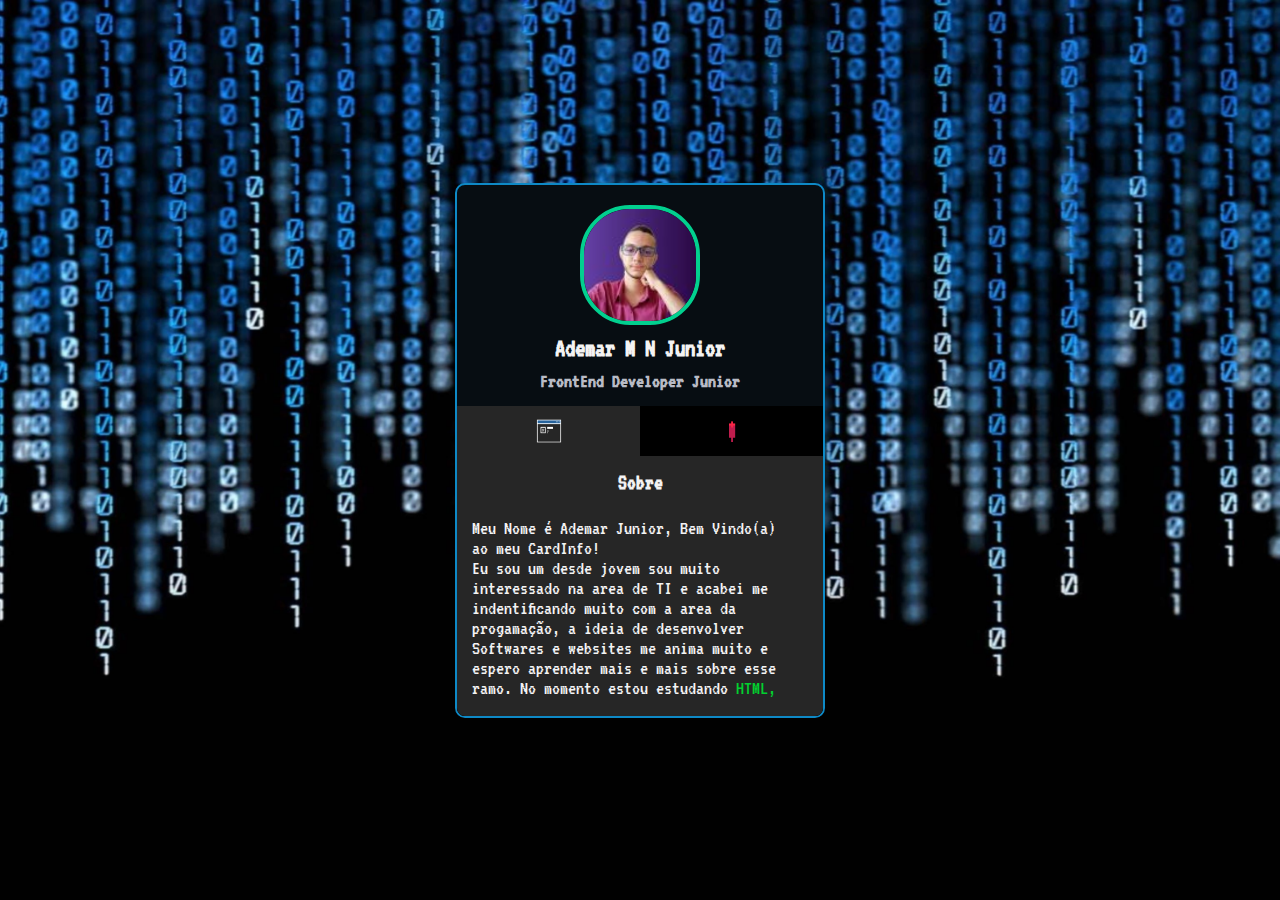
==== index.html @ 4c505590 "Add files via upload" ====
<!DOCTYPE html>
<html lang="pt-br">
  <head>
    <meta charset="UTF-8" />
    <meta http-equiv="X-UA-Compatible" content="IE=edge" />
    <meta name="viewport" content="width=device-width, initial-scale=1.0" />
    <link rel="preconnect" href="https://fonts.googleapis.com" />
    <link rel="preconnect" href="https://fonts.gstatic.com" crossorigin />
    <link
      href="https://fonts.googleapis.com/css2?family=Poppins:wght@400;500;700&family=Silkscreen:wght@400;700&family=VT323&display=swap"
      rel="stylesheet"/>
      <link rel="stylesheet" href="./css/barra.css">
      <link rel="stylesheet" href="./css/estilo.css">
      <link rel="stylesheet" href="./css/reset.css">
    
    <title>Welcome!!</title>
  </head>
  <body>
    <main class="cartao">
      <div class="minhas-informacoes">
        <img
          src="./img/My Face.jpg"
          alt="Foto de perfil"
          width="120"
          height="120"
        />
        <h1 class="nome">Ademar M N Junior</h1>
        <h3 class="cargo">FrontEnd Developer Junior</h3>
      </div>

      <div class="conteudo">
        <ul class="abas">
          <li class="aba selecionada" id="sobre-mim">
            <img src="./img/sobre.gif" alt="icone-sobre-mim" />
          </li>
          <li class="aba" id="minhas-redes">
            <img src="./img/coracao.gif" alt="icone de redes sociais" />
          </li>
        </ul>

        <div class="informacoes-abas">
          <div class="informacao selecionada" id="informacao-sobre-mim">
            <h3 class="sub-titulo">Sobre</h3>

            <div class="descricao">
              <p>Meu Nome é Ademar Junior, Bem Vindo(a) ao meu CardInfo!</p>

              <p>
                Eu sou um desde jovem sou muito interessado na area de TI e
                acabei me indentificando muito com a area da 
               progamação, a ideia de desenvolver Softwares e websites
               me anima muito e espero aprender mais e mais sobre esse ramo. 
               No momento estou estudando <span> HTML, CSS E JavaScript </span>. 
               Sou muito fã de animes e adoro jogar games com meus amigos.
              </p>
            </div>
          </div>

          <div class="informacao" id="informacao-minhas-redes">
            <h3 class="sub-titulo">Minhas redes</h3>

            <ul class="redes-sociais">
              <li>
                <a href="file:///C:/Users/adema/OneDrive/Documentos/CURRICULO/Curriculo%20Junior.pdf"  target="_blank" class="curriculo">Currículo</a>
              </li>
              <li>
                <a href="https://www.linkedin.com/in/ademar-medeiros-do-nascimento-junior-38264a247?lipi=urn%3Ali%3Apage%3Ad_flagship3_profile_view_base_contact_details%3BbJiD60aqRfeLapjoSE%2Fz9Q%3D%3D" target="_blank" class="linkedin" >Linkedin</a>
              </li>
              <li>
                <a href="https://github.com/ADEMARHUE"target="_blank" class="github">Github</a>
              </li>
            </ul>
          </div>
        </div>
      </div>
    </main>
    <script src="./JS/index.js"></script>
  </body>
</html>
---- css/barra.css ----
*{
    scrollbar-width: thin;
        scrollbar-color: #2559c0 #111f2a;
}

*::-webkit-scrollbar{
    width: 12px;
}

*::-webkit-scrollbar-track{
    background: #070d12;
}

*::-webkit-scrollbar-thumb{
    background-color: #370b97;
    border-radius: 20px;
    border: 3px solid #0a3960;
}
---- css/estilo.css ----
body{
    background-image: url(../img/fundo-site.jpg);
    background-repeat: no-repeat;
    background-size: cover;
    background-position: center;

    font-family: 'VT323', monospace;
    color: #f3f3f3;
    font-size: 18px;
    display: flex;
    justify-content: center;
    align-items: center;
    min-height: 100vh;
    padding: 30px;
}

.cartao{
    background-color: #070d12;
    width: 370px;
    border: 2px solid #0e89c6;
    border-radius: 10px;
    overflow: hidden;
}



.cartao .minhas-informacoes{
    padding-top: 20px;
    display: flex;
    flex-direction: column;
    align-items: center; /* alinha horinzontalmente por causa do flex row*/
    gap: 10px;
}

.cartao .minhas-informacoes img{
    border-radius: 50px;
    border:  4px solid #02d08f;
}

.cartao .minhas-informacoes .nome{
    font-size: 26px;
}

.cartao .minhas-informacoes .cargo{
    font-size: 20px;
    color: #b8bbc5;
}

.cartao .conteudo{
    background-color: black;
    margin-top: 15px;
}

.cartao .abas{
    display: flex;
}

.cartao .abas .aba{
    width: 50%;
    display: flex;
    justify-content: center;
    padding: 10px;
    cursor: pointer;
    transition: background-color 0.2s ease-in-out;
}

.cartao .abas img{
    width: 30px;
}

.cartao .abas .aba.selecionada{
    background-color: #262626;
}

.cartao .informacoes-abas{
    background-color: #262626;
}

.cartao .abas .aba:hover{
    background-color: #414141;
}

.informacoes-abas .informacao{
    min-height: 260px;
    padding: 15px;
    display: none;
}

.informacoes-abas .informacao.selecionada{
    display: block;
}

.informacoes-abas .sub-titulo{
    font-size: 22px;
    margin-bottom:  25px;
    text-align: center;
}

.informacoes-abas .descricao{
    font-size: 20px;
    max-height: 180px;
    overflow-y: auto;
    padding-right: 15px;
}

.informacoes-abas .descricao span{
    color: #02d02f;
}

.redes-sociais{
    display: flex;
    flex-direction: column;
    gap: 25px;
    align-items: center;
    max-height: 180px;
    overflow-y: auto;
}

.redes-sociais li a{
    background-color: red;
    width: 250px;
    display: block;
    color: #f3f3f3;
    text-align: center;
    padding: 10px;
    font-size: 20px;
    transition: opacity 0.3s
    ease-in-out;
}

.redes-sociais li a:hover{
    opacity: 0.8;
}

.redes-sociais .curriculo{
    background-color: #06c185;
}

.redes-sociais .linkedin{
    background-color: #1d87bd;
}

.redes-sociais .github{
    background-color: #545454;
}
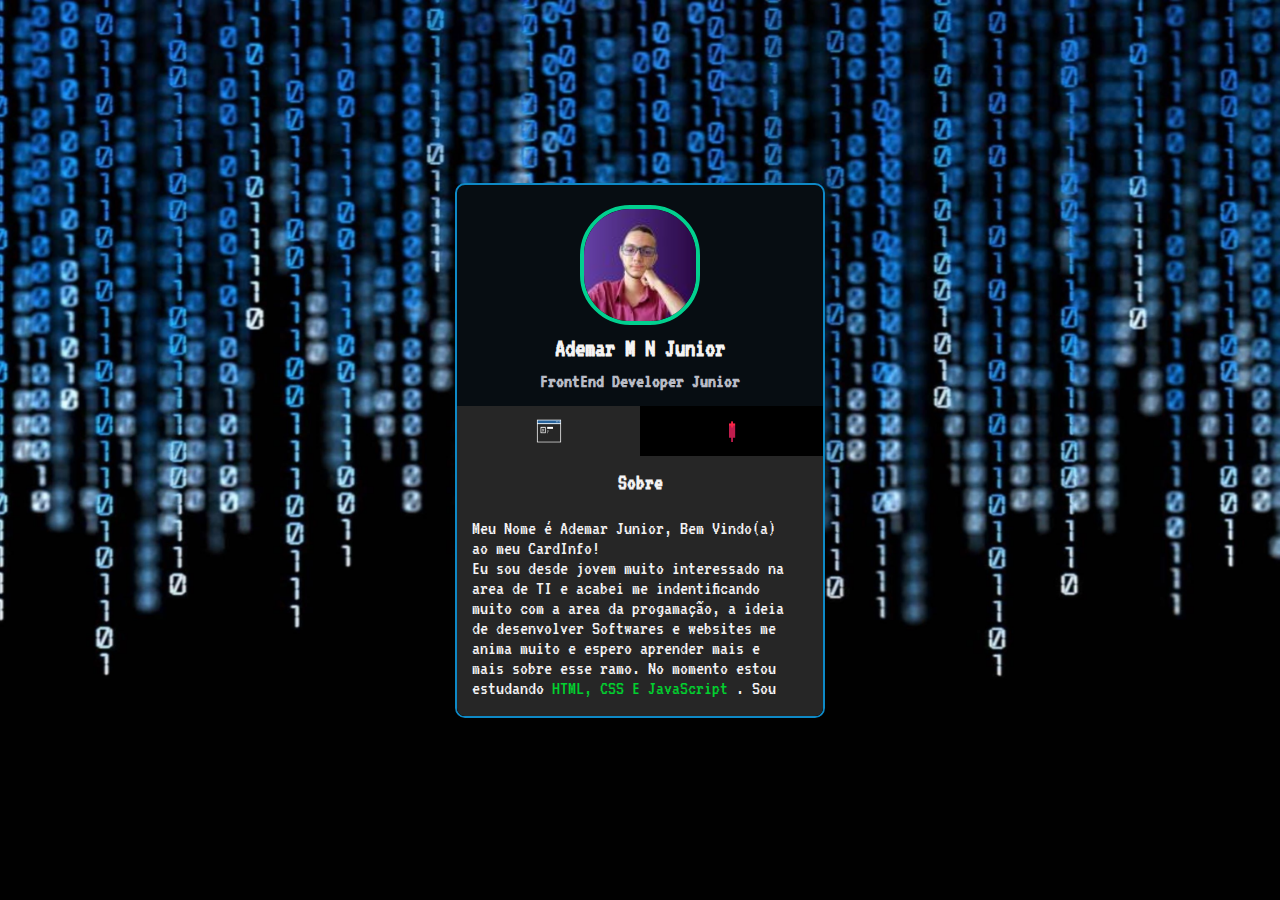
==== commit 41f973cd: "Add files via upload" ====
--- a/index.html
+++ b/index.html
@@ -46,12 +46,12 @@
               <p>Meu Nome é Ademar Junior, Bem Vindo(a) ao meu CardInfo!</p>
 
               <p>
-                Eu sou um desde jovem sou muito interessado na area de TI e
-                acabei me indentificando muito com a area da 
-               progamação, a ideia de desenvolver Softwares e websites
-               me anima muito e espero aprender mais e mais sobre esse ramo. 
-               No momento estou estudando <span> HTML, CSS E JavaScript </span>. 
-               Sou muito fã de animes e adoro jogar games com meus amigos.
+                Eu sou desde jovem  muito interessado na area de TI e
+                acabei me indentificando muito com a area da progamação,
+                a ideia de desenvolver Softwares e websites me anima muito 
+                e espero aprender mais e mais sobre esse ramo. No momento
+                estou estudando <span> HTML, CSS E JavaScript </span>. 
+                Sou muito fã de animes e adoro jogar games com meus amigos.
               </p>
             </div>
           </div>
@@ -61,7 +61,7 @@
 
             <ul class="redes-sociais">
               <li>
-                <a href="file:///C:/Users/adema/OneDrive/Documentos/CURRICULO/Curriculo%20Junior.pdf"  target="_blank" class="curriculo">Currículo</a>
+                <a href="https://docs.google.com/document/d/1cJRJKrRqEutnkF17r8OK1civ6xFbzehkEChRcnNFEL8/edit?usp=sharing"  target="_blank" class="curriculo">Currículo</a>
               </li>
               <li>
                 <a href="https://www.linkedin.com/in/ademar-medeiros-do-nascimento-junior-38264a247?lipi=urn%3Ali%3Apage%3Ad_flagship3_profile_view_base_contact_details%3BbJiD60aqRfeLapjoSE%2Fz9Q%3D%3D" target="_blank" class="linkedin" >Linkedin</a>
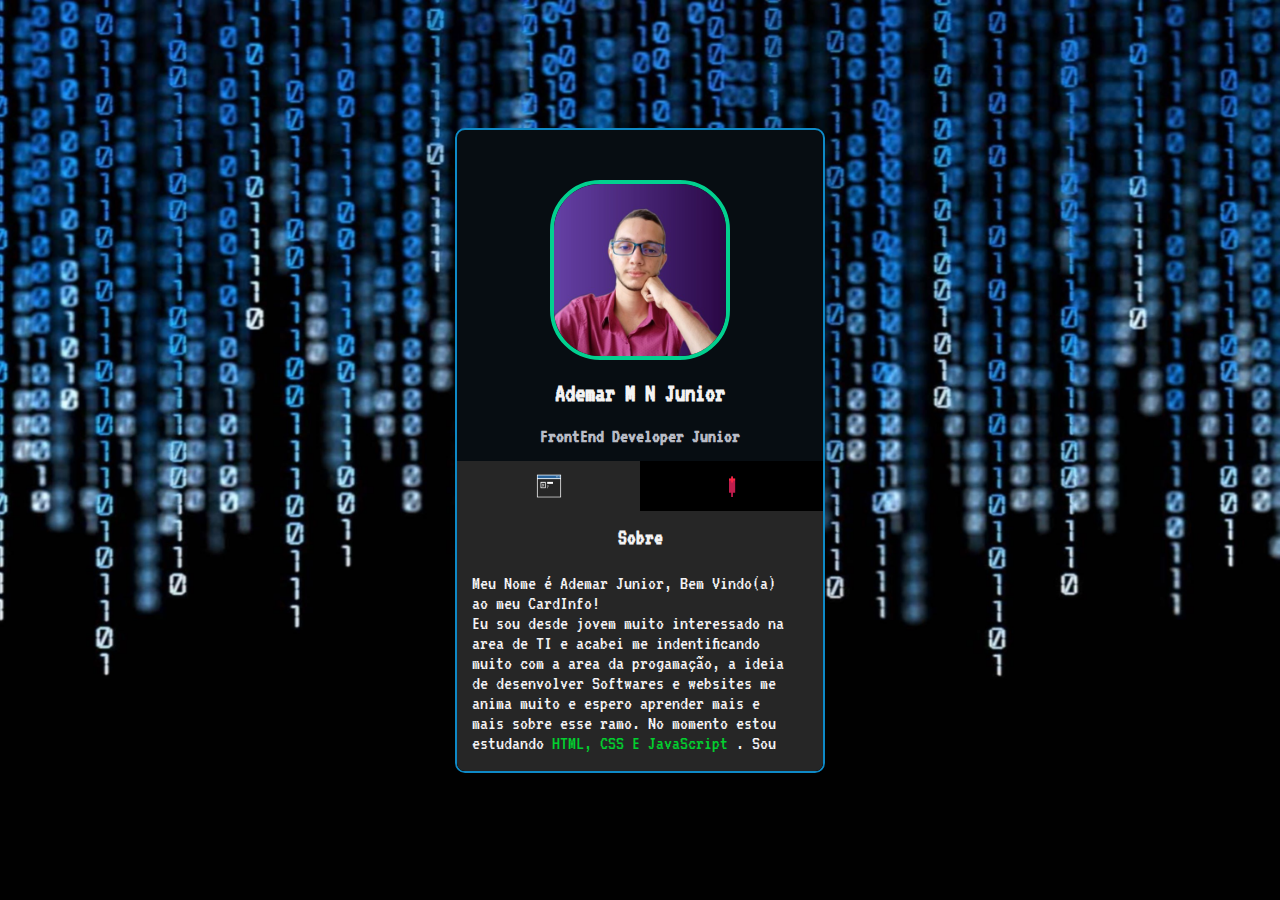
==== commit 03da9edf: "Add files via upload" ====
--- a/index.html
+++ b/index.html
@@ -19,10 +19,10 @@
     <main class="cartao">
       <div class="minhas-informacoes">
         <img
-          src="./img/My Face.jpg"
+          src="./img/my Face.jpg"
           alt="Foto de perfil"
-          width="120"
-          height="120"
+          width="180"
+          height="180"
         />
         <h1 class="nome">Ademar M N Junior</h1>
         <h3 class="cargo">FrontEnd Developer Junior</h3>
--- a/css/estilo.css
+++ b/css/estilo.css
@@ -25,16 +25,17 @@
 
 
 .cartao .minhas-informacoes{
-    padding-top: 20px;
+    padding-top: 50px;
     display: flex;
     flex-direction: column;
     align-items: center; /* alinha horinzontalmente por causa do flex row*/
-    gap: 10px;
+    gap: 20px;
 }
 
 .cartao .minhas-informacoes img{
     border-radius: 50px;
     border:  4px solid #02d08f;
+    image-resolution: 400;
 }
 
 .cartao .minhas-informacoes .nome{
@@ -134,12 +135,15 @@
 
 .redes-sociais .curriculo{
     background-color: #06c185;
+    border-radius: 30px;
 }
 
 .redes-sociais .linkedin{
     background-color: #1d87bd;
+    border-radius: 30px;
 }
 
 .redes-sociais .github{
     background-color: #545454;
+    border-radius: 30px;
 }